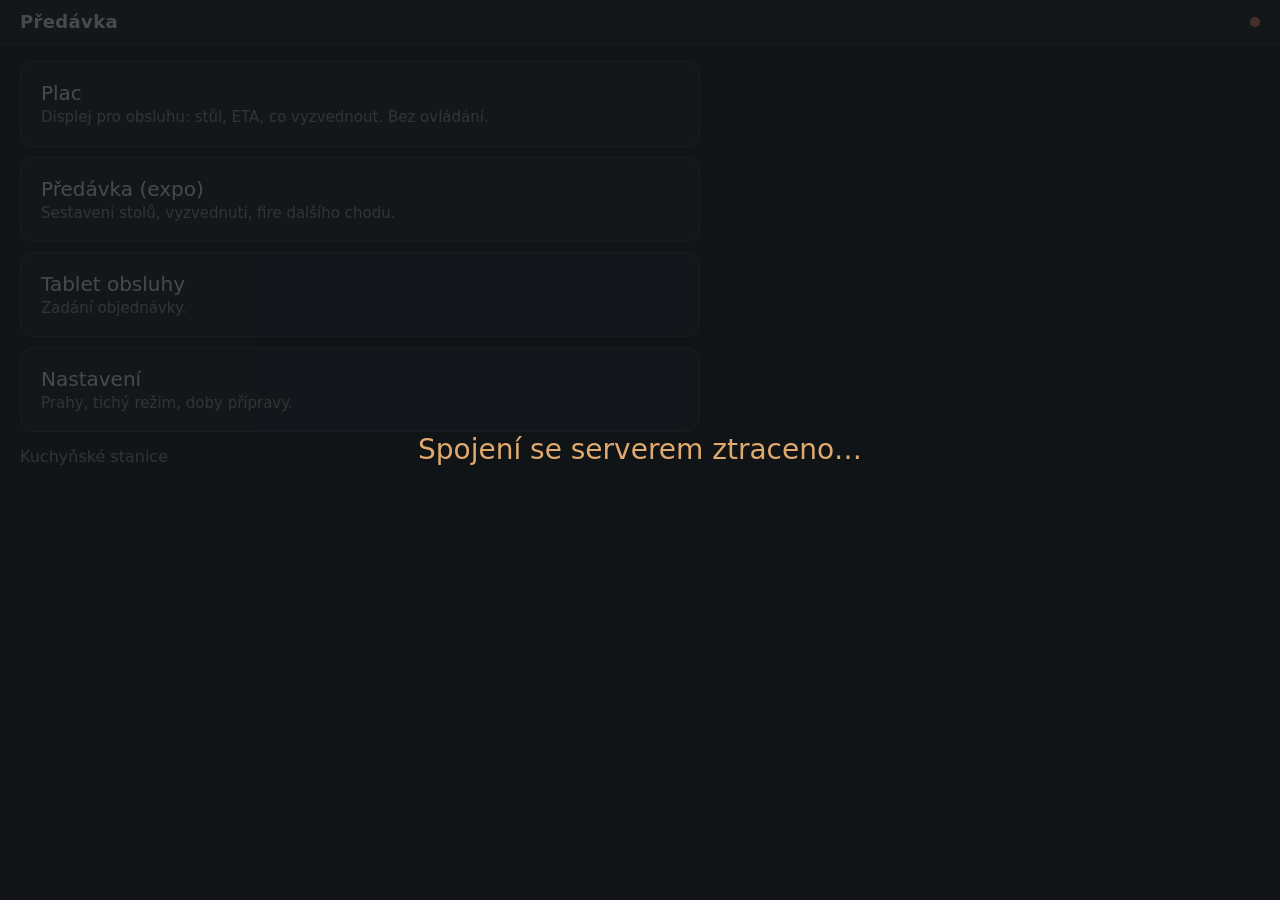
==== web/index.html @ 84461b5b "Předávka: server, displeje a spiky 1–3 - Go server: event log v SQLite, fronta/claim, ETA s učením p" ====
<!doctype html>
<html lang="cs">
<head>
<meta charset="utf-8"><meta name="viewport" content="width=device-width, initial-scale=1">
<title>Předávka</title>
<link rel="stylesheet" href="style.css">
</head>
<body>
<header class="bar"><h1>Předávka</h1><span class="sp"></span><span class="dot"></span></header>
<main style="max-width:720px">
  <div class="links" id="links">
    <a href="floor.html">Plac<small>Displej pro obsluhu: stůl, ETA, co vyzvednout. Bez ovládání.</small></a>
    <a href="pass.html">Předávka (expo)<small>Sestavení stolů, vyzvednutí, fire dalšího chodu.</small></a>
    <a href="tablet.html">Tablet obsluhy<small>Zadání objednávky.</small></a>
    <a href="admin.html">Nastavení<small>Prahy, tichý režim, doby přípravy.</small></a>
  </div>
  <h2 class="muted" style="font-size:16px;font-weight:500">Kuchyňské stanice</h2>
  <div class="links" id="stations"></div>
</main>
<div class="offline">Spojení se serverem ztraceno…</div>
<script src="app.js"></script>
<script>
P.get("/api/state").then((s) => {
  document.getElementById("stations").innerHTML = s.stations
    .map((st) => `<a href="kitchen.html?station=${encodeURIComponent(st.id)}">${P.esc(st.name)}<small>Fronta stanice, claim tapnutím nebo bump barem.</small></a>`)
    .join("");
});
P.connect(() => {});
</script>
</body>
</html>
---- web/style.css ----
/* Předávka — klidný tmavý vzhled: málo barev, pomalé "dýchání" místo blikání. */
:root {
  --bg: #121417;
  --panel: #1b1f24;
  --panel-2: #232830;
  --line: #2e343d;
  --text: #e8eaed;
  --muted: #8b939e;
  --accent: #7fb3d5;
  --ok: #7cc49a;
  --warn: #e0a96d;
  --late: #e07b6d;
  --hold: #6b7480;
  color-scheme: dark;
}
* { box-sizing: border-box; }
html, body { margin: 0; height: 100%; }
body {
  background: var(--bg);
  color: var(--text);
  font: 16px/1.35 system-ui, -apple-system, "Segoe UI", Roboto, sans-serif;
  -webkit-font-smoothing: antialiased;
}
header.bar {
  display: flex; align-items: center; gap: 16px;
  padding: 10px 20px; border-bottom: 1px solid var(--line); background: var(--panel);
}
header.bar h1 { font-size: 18px; margin: 0; font-weight: 600; letter-spacing: .02em; }
header.bar .sp { flex: 1; }
.dot { width: 10px; height: 10px; border-radius: 50%; background: var(--late); display: inline-block; }
.dot.on { background: var(--ok); }
.muted { color: var(--muted); }
button, select, input {
  font: inherit; color: var(--text); background: var(--panel-2);
  border: 1px solid var(--line); border-radius: 10px; padding: 8px 14px;
}
button { cursor: pointer; }
button:hover { border-color: var(--accent); }
button.primary { background: #2b4a5e; border-color: #3d6a86; }
main { padding: 16px 20px 80px; }

/* breathing: pomalá změna jasu, 2.8 s */
@keyframes breathe { 0%, 100% { opacity: 1; } 50% { opacity: .62; } }
.breathe { animation: breathe 2.8s ease-in-out infinite; }

/* --- kuchyň --- */
.tickets { display: grid; grid-template-columns: repeat(auto-fill, minmax(260px, 1fr)); gap: 14px; }
.ticket {
  background: var(--panel); border: 2px solid var(--line); border-radius: 16px; padding: 14px 16px;
  cursor: pointer; user-select: none; position: relative; min-height: 150px;
}
.ticket .idx { position: absolute; top: 10px; right: 14px; color: var(--muted); font-size: 14px; }
.ticket .table { font-size: 44px; font-weight: 700; line-height: 1; }
.ticket .name { font-size: 24px; margin-top: 8px; font-weight: 600; }
.ticket .mods { color: var(--warn); margin-top: 4px; font-size: 17px; }
.ticket .meta { display: flex; justify-content: space-between; margin-top: 12px; color: var(--muted); font-size: 16px; }
.ticket.CLAIMED, .ticket.COOKING { border-color: var(--accent); }
.ticket.warn { border-color: var(--warn); }
.ticket.late { border-color: var(--late); }
.ticket.HOLD { opacity: .45; }
.ticket.READY { opacity: .5; min-height: 0; }
.ticket.READY .table { font-size: 28px; }
.ticket.READY .name { font-size: 18px; }
.ticket.selected { outline: 3px solid var(--text); outline-offset: 2px; }
.status-chip { font-size: 13px; text-transform: uppercase; letter-spacing: .06em; color: var(--muted); }

/* --- plac --- */
.floor { font-size: 28px; }
.floor table { width: 100%; border-collapse: separate; border-spacing: 0 10px; }
.floor td { padding: 16px 22px; background: var(--panel); }
.floor td:first-child { border-radius: 16px 0 0 16px; font-size: 64px; font-weight: 700; width: 1%; white-space: nowrap; }
.floor td:last-child { border-radius: 0 16px 16px 0; text-align: right; white-space: nowrap; }
.floor .items { color: var(--muted); font-size: 24px; }
.floor .eta { font-size: 44px; font-weight: 600; }
.floor .state { font-size: 22px; color: var(--muted); }
.floor tr.ready td { background: #1d3327; }
.floor tr.ready .state { color: var(--ok); font-weight: 700; font-size: 30px; }
.floor tr.partial .state { color: var(--accent); }
.floor tr.warn td, .floor tr.late td { background: #3a2a1c; }
.floor tr.late td { background: #3d211d; }
.floor tr.hold { opacity: .5; }
.floor .empty { text-align: center; color: var(--muted); padding: 80px 0; font-size: 32px; }

/* titulek poslední hlášky */
.caption {
  position: fixed; left: 0; right: 0; bottom: 0; padding: 18px 24px;
  background: rgba(18, 20, 23, .92); border-top: 1px solid var(--line);
  font-size: 26px; transition: opacity 1.2s ease; opacity: 0; pointer-events: none;
}
.caption.show { opacity: 1; }
.offline {
  position: fixed; inset: 0; display: none; align-items: center; justify-content: center;
  background: rgba(18, 20, 23, .75); font-size: 28px; color: var(--warn);
}
.offline.show { display: flex; }

/* --- předávka (expo) --- */
.pass { display: grid; grid-template-columns: repeat(auto-fill, minmax(300px, 1fr)); gap: 14px; }
.pass .card { background: var(--panel); border: 2px solid var(--line); border-radius: 16px; padding: 14px 16px; }
.pass .card.ready { border-color: var(--ok); }
.pass .card.warn { border-color: var(--warn); }
.pass .card.late { border-color: var(--late); }
.pass .card h2 { margin: 0 0 6px; font-size: 40px; display: flex; justify-content: space-between; align-items: baseline; }
.pass .card h2 small { font-size: 16px; color: var(--muted); font-weight: 400; }
.pass ul { list-style: none; padding: 0; margin: 0 0 10px; font-size: 19px; }
.pass li.READY { color: var(--ok); }
.pass li.HOLD { color: var(--hold); }
.pass .actions { display: flex; gap: 8px; }

/* --- tablet / admin --- */
.grid2 { display: grid; grid-template-columns: 1fr 1fr; gap: 20px; }
@media (max-width: 800px) { .grid2 { grid-template-columns: 1fr; } }
.menu-btns { display: grid; grid-template-columns: repeat(auto-fill, minmax(150px, 1fr)); gap: 10px; }
.menu-btns button { padding: 16px 10px; text-align: left; }
.menu-btns button small { display: block; color: var(--muted); font-size: 13px; }
.panel { background: var(--panel); border: 1px solid var(--line); border-radius: 14px; padding: 16px; }
.cart li { display: flex; justify-content: space-between; align-items: center; padding: 6px 0; border-bottom: 1px solid var(--line); }
.cart ul { list-style: none; padding: 0; margin: 10px 0; }
.form-row { display: flex; gap: 10px; align-items: center; margin-bottom: 10px; flex-wrap: wrap; }
.form-row label { min-width: 170px; color: var(--muted); }
table.data { width: 100%; border-collapse: collapse; font-size: 15px; }
table.data th, table.data td { text-align: left; padding: 6px 8px; border-bottom: 1px solid var(--line); }
table.data th { color: var(--muted); font-weight: 500; }
.links a { display: block; padding: 18px 20px; margin-bottom: 10px; background: var(--panel); border: 1px solid var(--line);
  border-radius: 14px; color: var(--text); text-decoration: none; font-size: 20px; }
.links a small { display: block; color: var(--muted); font-size: 15px; }
.toast { position: fixed; right: 20px; bottom: 20px; background: var(--panel-2); border: 1px solid var(--line);
  padding: 10px 16px; border-radius: 10px; opacity: 0; transition: opacity .4s; }
.toast.show { opacity: 1; }
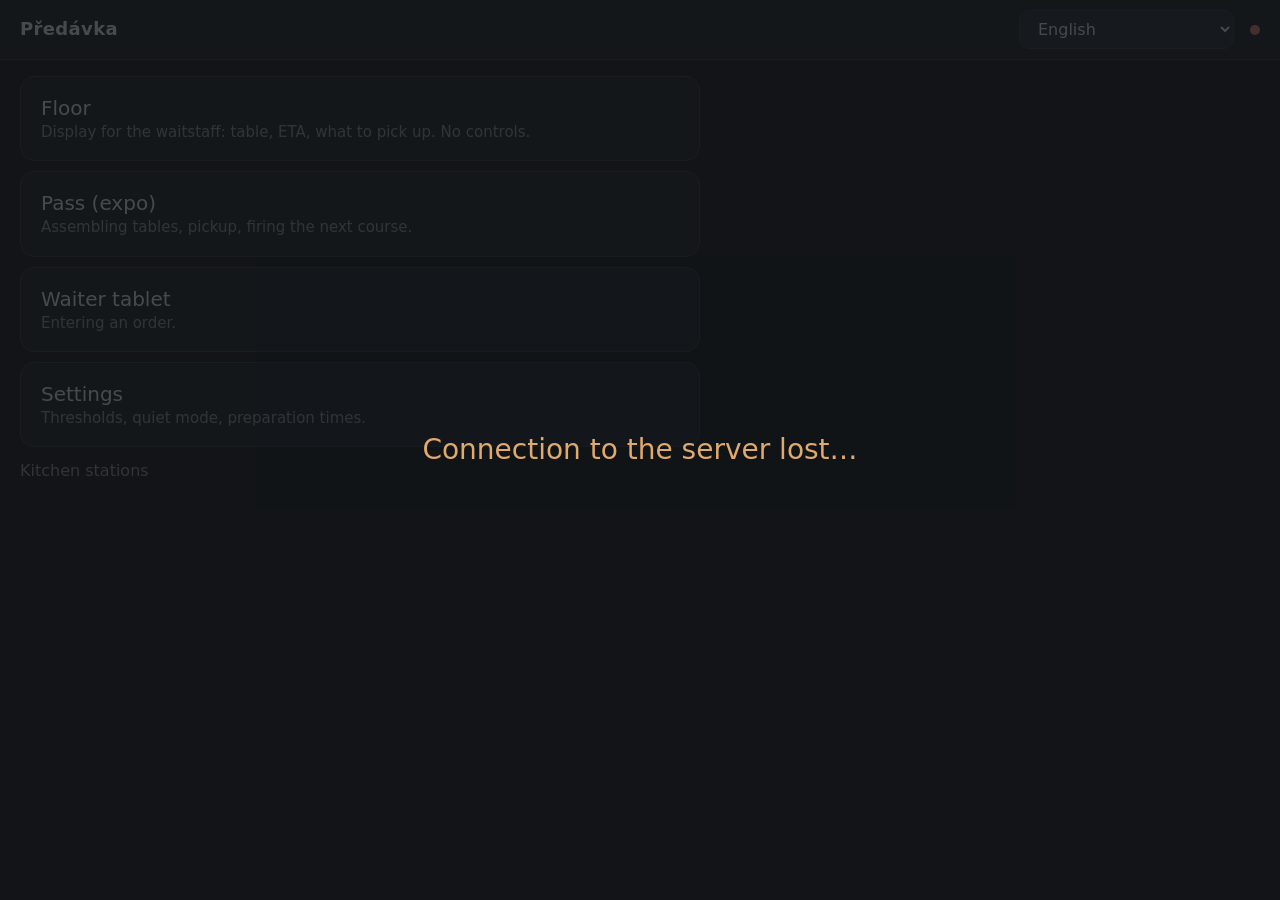
==== commit 2dadd8fd: "feat(i18n): localize displays (Flutter + web) to 45 languages Flutter display app: gen-l10n catalogs" ====
--- a/web/index.html
+++ b/web/index.html
@@ -6,26 +6,30 @@
 <link rel="stylesheet" href="style.css">
 </head>
 <body>
-<header class="bar"><h1>Předávka</h1><span class="sp"></span><span class="dot"></span></header>
+<header class="bar"><h1>Předávka</h1><span class="sp"></span><select id="lang" title="Language" aria-label="Language"></select><span class="dot"></span></header>
 <main style="max-width:720px">
   <div class="links" id="links">
-    <a href="floor.html">Plac<small>Displej pro obsluhu: stůl, ETA, co vyzvednout. Bez ovládání.</small></a>
-    <a href="pass.html">Předávka (expo)<small>Sestavení stolů, vyzvednutí, fire dalšího chodu.</small></a>
-    <a href="tablet.html">Tablet obsluhy<small>Zadání objednávky.</small></a>
-    <a href="admin.html">Nastavení<small>Prahy, tichý režim, doby přípravy.</small></a>
+    <a href="floor.html"><span data-i18n="modeFloor">Plac</span><small data-i18n="idxFloorDesc">Displej pro obsluhu: stůl, ETA, co vyzvednout. Bez ovládání.</small></a>
+    <a href="pass.html"><span data-i18n="idxPassName">Předávka (expo)</span><small data-i18n="idxPassDesc">Sestavení stolů, vyzvednutí, fire dalšího chodu.</small></a>
+    <a href="tablet.html"><span data-i18n="idxTabletName">Tablet obsluhy</span><small data-i18n="idxTabletDesc">Zadání objednávky.</small></a>
+    <a href="admin.html"><span data-i18n="idxSettingsName">Nastavení</span><small data-i18n="idxSettingsDesc">Prahy, tichý režim, doby přípravy.</small></a>
   </div>
-  <h2 class="muted" style="font-size:16px;font-weight:500">Kuchyňské stanice</h2>
+  <h2 class="muted" style="font-size:16px;font-weight:500" data-i18n="idxStations">Kuchyňské stanice</h2>
   <div class="links" id="stations"></div>
 </main>
-<div class="offline">Spojení se serverem ztraceno…</div>
+<div class="offline" data-i18n="offlineBanner">Spojení se serverem ztraceno…</div>
+<script src="i18n.js"></script>
 <script src="app.js"></script>
 <script>
-P.get("/api/state").then((s) => {
-  document.getElementById("stations").innerHTML = s.stations
-    .map((st) => `<a href="kitchen.html?station=${encodeURIComponent(st.id)}">${P.esc(st.name)}<small>Fronta stanice, claim tapnutím nebo bump barem.</small></a>`)
-    .join("");
+I18N.ready.then(() => {
+  I18N.picker(document.getElementById("lang"));
+  P.get("/api/state").then((s) => {
+    document.getElementById("stations").innerHTML = s.stations
+      .map((st) => `<a href="kitchen.html?station=${encodeURIComponent(st.id)}">${P.esc(st.name)}<small>${T("idxStationDesc")}</small></a>`)
+      .join("");
+  });
+  P.connect(() => {});
 });
-P.connect(() => {});
 </script>
 </body>
 </html>
--- a/web/style.css
+++ b/web/style.css
@@ -49,7 +49,7 @@
   background: var(--panel); border: 2px solid var(--line); border-radius: 16px; padding: 14px 16px;
   cursor: pointer; user-select: none; position: relative; min-height: 150px;
 }
-.ticket .idx { position: absolute; top: 10px; right: 14px; color: var(--muted); font-size: 14px; }
+.ticket .idx { position: absolute; top: 10px; inset-inline-end: 14px; color: var(--muted); font-size: 14px; }
 .ticket .table { font-size: 44px; font-weight: 700; line-height: 1; }
 .ticket .name { font-size: 24px; margin-top: 8px; font-weight: 600; }
 .ticket .mods { color: var(--warn); margin-top: 4px; font-size: 17px; }
@@ -68,8 +68,8 @@
 .floor { font-size: 28px; }
 .floor table { width: 100%; border-collapse: separate; border-spacing: 0 10px; }
 .floor td { padding: 16px 22px; background: var(--panel); }
-.floor td:first-child { border-radius: 16px 0 0 16px; font-size: 64px; font-weight: 700; width: 1%; white-space: nowrap; }
-.floor td:last-child { border-radius: 0 16px 16px 0; text-align: right; white-space: nowrap; }
+.floor td:first-child { border-start-start-radius: 16px; border-end-start-radius: 16px; font-size: 64px; font-weight: 700; width: 1%; white-space: nowrap; }
+.floor td:last-child { border-start-end-radius: 16px; border-end-end-radius: 16px; text-align: end; white-space: nowrap; }
 .floor .items { color: var(--muted); font-size: 24px; }
 .floor .eta { font-size: 44px; font-weight: 600; }
 .floor .state { font-size: 22px; color: var(--muted); }
@@ -80,10 +80,19 @@
 .floor tr.late td { background: #3d211d; }
 .floor tr.hold { opacity: .5; }
 .floor .empty { text-align: center; color: var(--muted); padding: 80px 0; font-size: 32px; }
+/* Telefon číšníka: menší písmo a stav smí zalomit, jinak tabulka přeteče doprava. */
+@media (max-width: 600px) {
+  .floor td { padding: 12px 12px; }
+  .floor td:first-child { font-size: 40px; }
+  .floor td:last-child { white-space: normal; }
+  .floor .items { font-size: 16px; }
+  .floor .eta { font-size: 26px; white-space: nowrap; }
+  .floor .state, .floor tr.ready .state { font-size: 16px; }
+}
 
 /* titulek poslední hlášky */
 .caption {
-  position: fixed; left: 0; right: 0; bottom: 0; padding: 18px 24px;
+  position: fixed; inset-inline: 0; bottom: 0; padding: 18px 24px;
   background: rgba(18, 20, 23, .92); border-top: 1px solid var(--line);
   font-size: 26px; transition: opacity 1.2s ease; opacity: 0; pointer-events: none;
 }
@@ -111,7 +120,7 @@
 .grid2 { display: grid; grid-template-columns: 1fr 1fr; gap: 20px; }
 @media (max-width: 800px) { .grid2 { grid-template-columns: 1fr; } }
 .menu-btns { display: grid; grid-template-columns: repeat(auto-fill, minmax(150px, 1fr)); gap: 10px; }
-.menu-btns button { padding: 16px 10px; text-align: left; }
+.menu-btns button { padding: 16px 10px; text-align: start; }
 .menu-btns button small { display: block; color: var(--muted); font-size: 13px; }
 .panel { background: var(--panel); border: 1px solid var(--line); border-radius: 14px; padding: 16px; }
 .cart li { display: flex; justify-content: space-between; align-items: center; padding: 6px 0; border-bottom: 1px solid var(--line); }
@@ -119,11 +128,20 @@
 .form-row { display: flex; gap: 10px; align-items: center; margin-bottom: 10px; flex-wrap: wrap; }
 .form-row label { min-width: 170px; color: var(--muted); }
 table.data { width: 100%; border-collapse: collapse; font-size: 15px; }
-table.data th, table.data td { text-align: left; padding: 6px 8px; border-bottom: 1px solid var(--line); }
+table.data th, table.data td { text-align: start; padding: 6px 8px; border-bottom: 1px solid var(--line); }
 table.data th { color: var(--muted); font-weight: 500; }
 .links a { display: block; padding: 18px 20px; margin-bottom: 10px; background: var(--panel); border: 1px solid var(--line);
   border-radius: 14px; color: var(--text); text-decoration: none; font-size: 20px; }
 .links a small { display: block; color: var(--muted); font-size: 15px; }
-.toast { position: fixed; right: 20px; bottom: 20px; background: var(--panel-2); border: 1px solid var(--line);
+.toast { position: fixed; inset-inline-end: 20px; bottom: 20px; background: var(--panel-2); border: 1px solid var(--line);
   padding: 10px 16px; border-radius: 10px; opacity: 0; transition: opacity .4s; }
 .toast.show { opacity: 1; }
+
+/* Obrázky jídel (config art_dir / emoji). Box je 1em vlastního písma, takže obrázek i emoji mají stejnou velikost. */
+.pic { display: inline-flex; align-items: center; justify-content: center; width: 1em; height: 1em;
+  font-size: 1.3em; margin-inline-end: .25em; vertical-align: -.15em; line-height: 1; }
+.pic img { width: 100%; height: 100%; object-fit: contain; }
+.ticket .name .pic { font-size: 2.2em; vertical-align: -.3em; }
+.menu-btns button .pic { display: flex; font-size: 64px; margin: 0 0 6px; }
+.floor .items .pic { font-size: 1.6em; vertical-align: -.3em; }
+.empty-art { display: block; width: 200px; height: 200px; margin: 24px auto 0; object-fit: contain; }
